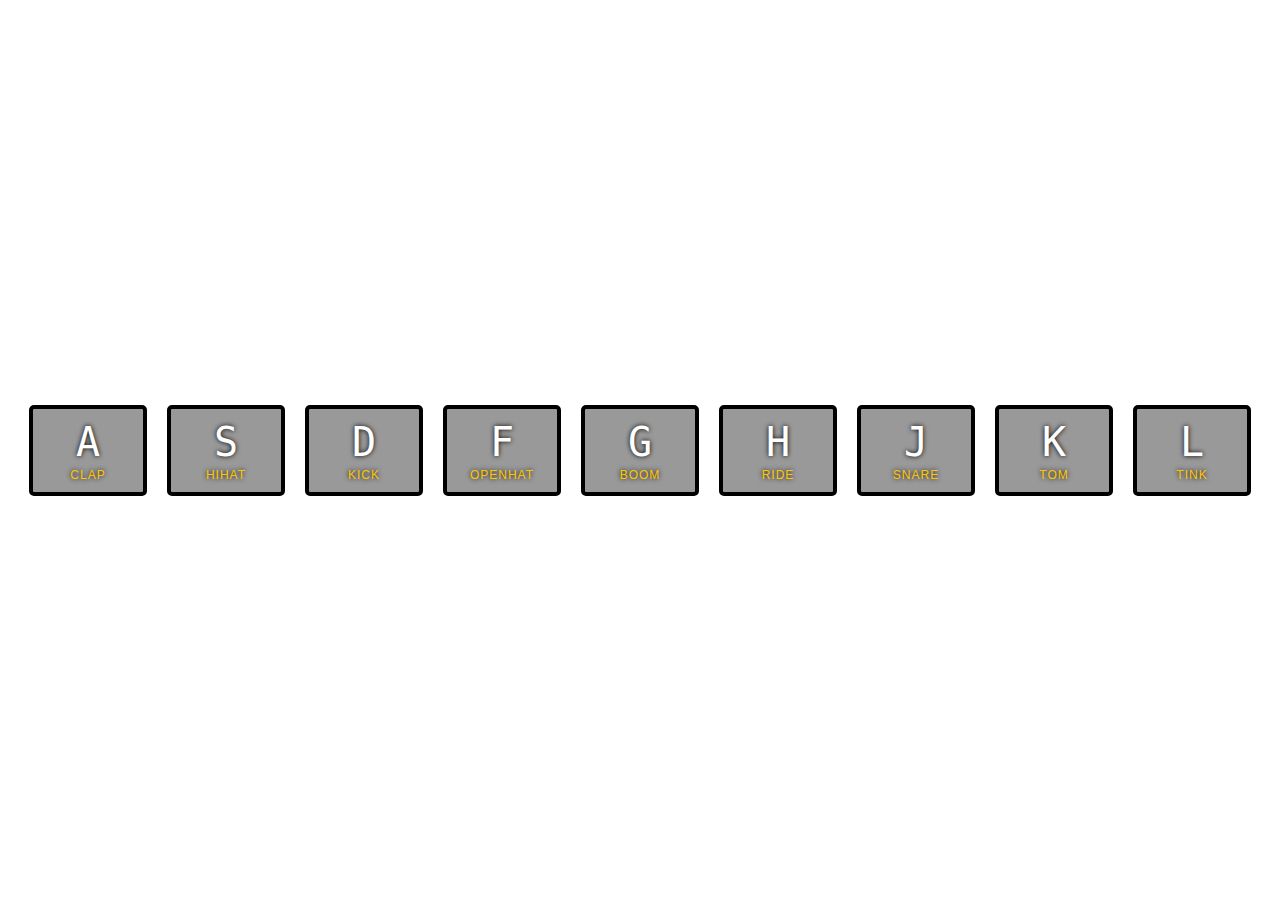
==== Day2/April/index-START.html @ 2e56a28b "Fixed Aprils Name, from Ashley." ====
<!DOCTYPE html>
<html lang="en">
<head>
  <meta charset="UTF-8">
  <title>JS Drum Kit</title>
  <link rel="stylesheet" href="style.css">
</head>
<body>


  <div class="keys">
    <div data-key="65" class="key">
      <kbd>A</kbd>
      <span class="sound">clap</span>
    </div>
    <div data-key="83" class="key">
      <kbd>S</kbd>
      <span class="sound">hihat</span>
    </div>
    <div data-key="68" class="key">
      <kbd>D</kbd>
      <span class="sound">kick</span>
    </div>
    <div data-key="70" class="key">
      <kbd>F</kbd>
      <span class="sound">openhat</span>
    </div>
    <div data-key="71" class="key">
      <kbd>G</kbd>
      <span class="sound">boom</span>
    </div>
    <div data-key="72" class="key">
      <kbd>H</kbd>
      <span class="sound">ride</span>
    </div>
    <div data-key="74" class="key">
      <kbd>J</kbd>
      <span class="sound">snare</span>
    </div>
    <div data-key="75" class="key">
      <kbd>K</kbd>
      <span class="sound">tom</span>
    </div>
    <div data-key="76" class="key">
      <kbd>L</kbd>
      <span class="sound">tink</span>
    </div>
  </div>

  <audio data-key="65" src="../sounds/clap.wav"></audio>
  <audio data-key="83" src="../sounds/hihat.wav"></audio>
  <audio data-key="68" src="../sounds/kick.wav"></audio>
  <audio data-key="70" src="../sounds/openhat.wav"></audio>
  <audio data-key="71" src="../sounds/boom.wav"></audio>
  <audio data-key="72" src="../sounds/ride.wav"></audio>
  <audio data-key="74" src="../sounds/snare.wav"></audio>
  <audio data-key="75" src="../sounds/tom.wav"></audio>
  <audio data-key="76" src="../sounds/tink.wav"></audio>

<script>

</script>


</body>
</html>
---- Day2/April/style.css ----
html {
    font-size: 10px;
    background: url(http://i.imgur.com/b9r5sEL.jpg) bottom center;
    background-size: cover;
}

body,
html {
    margin: 0;
    padding: 0;
    font-family: sans-serif;
}

.keys {
    display: flex;
    flex: 1;
    min-height: 100vh;
    align-items: center;
    justify-content: center;
}

.key {
    border: 0.4rem solid black;
    border-radius: 0.5rem;
    margin: 1rem;
    font-size: 1.5rem;
    padding: 1rem 0.5rem;
    transition: all 0.07s ease;
    width: 10rem;
    text-align: center;
    color: white;
    background: rgba(0, 0, 0, 0.4);
    text-shadow: 0 0 0.5rem black;
}

.playing {
    transform: scale(1.3);
    border-color: #ffc600;
    box-shadow: 0 0 1rem #ffc600;
}

kbd {
    display: block;
    font-size: 4rem;
}

.sound {
    font-size: 1.2rem;
    text-transform: uppercase;
    letter-spacing: 0.1rem;
    color: #ffc600;
}
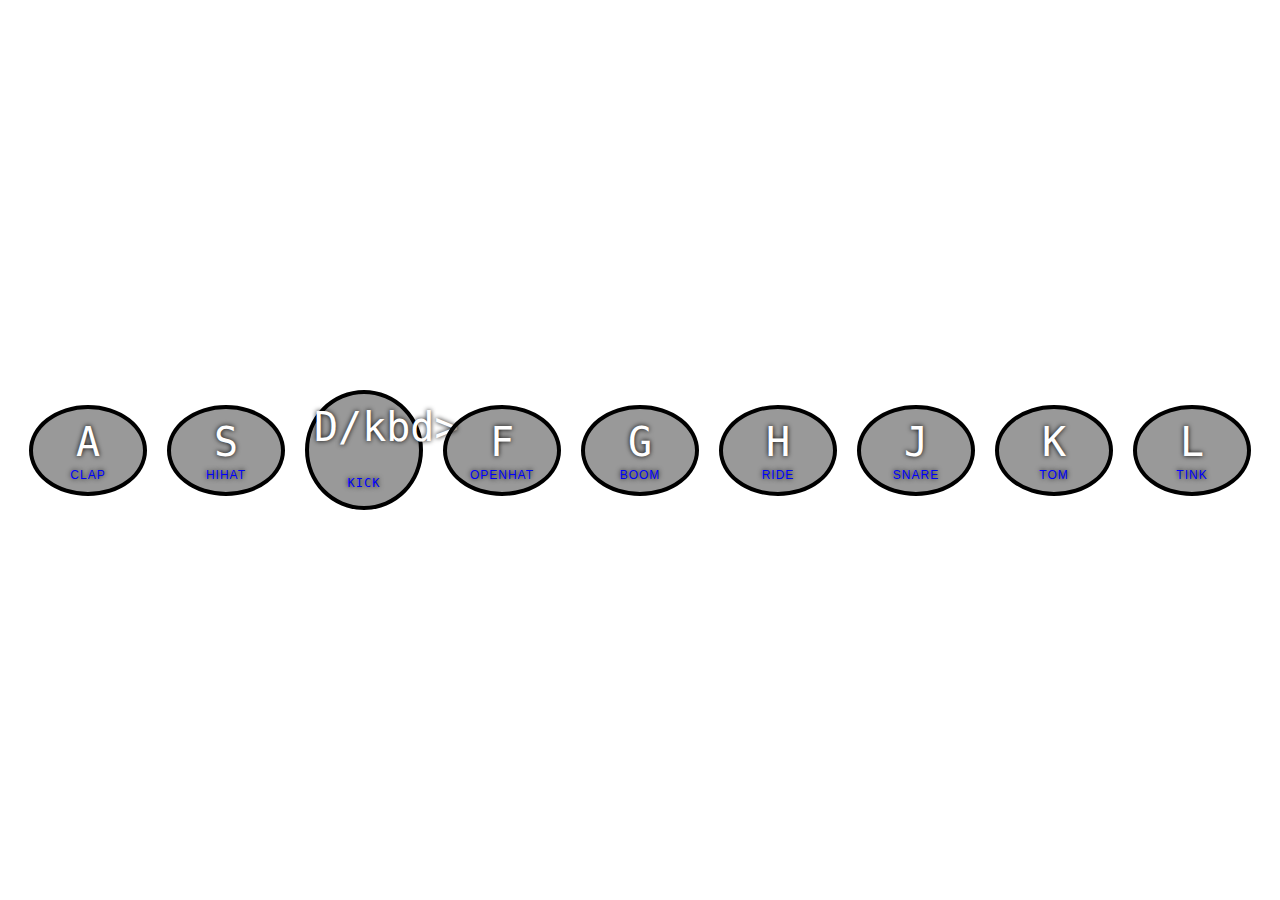
==== commit ff0feb74: "Drumset! I changed the background, shape of the keys, and colors! :)" ====
--- a/Day2/April/index-START.html
+++ b/Day2/April/index-START.html
@@ -18,7 +18,7 @@
       <span class="sound">hihat</span>
     </div>
     <div data-key="68" class="key">
-      <kbd>D</kbd>
+      <kbd>D/kbd>
       <span class="sound">kick</span>
     </div>
     <div data-key="70" class="key">
--- a/Day2/April/style.css
+++ b/Day2/April/style.css
@@ -1,6 +1,6 @@
 html {
     font-size: 10px;
-    background: url(http://i.imgur.com/b9r5sEL.jpg) bottom center;
+    background: url(https://i2.wp.com/blackgirllonghair.com/wp-content/uploads/2015/08/Screen-Shot-2015-08-16-at-5.33.01-PM.png?fit=1200%2C552https://hbcubuzz.com/wp-content/uploads/2016/02/tumblr_mafujs9UGK1qkzzqeo1_500.jpg) bottom center;
     background-size: cover;
 }
 
@@ -21,7 +21,7 @@
 
 .key {
     border: 0.4rem solid black;
-    border-radius: 0.5rem;
+    border-radius: 50%;
     margin: 1rem;
     font-size: 1.5rem;
     padding: 1rem 0.5rem;
@@ -35,8 +35,8 @@
 
 .playing {
     transform: scale(1.3);
-    border-color: #ffc600;
-    box-shadow: 0 0 1rem #ffc600;
+    border-color: #00FFFF;
+    box-shadow: 0 0 1rem #00FFFF;
 }
 
 kbd {
@@ -48,5 +48,5 @@
     font-size: 1.2rem;
     text-transform: uppercase;
     letter-spacing: 0.1rem;
-    color: #ffc600;
+    color: #0000FF;
 }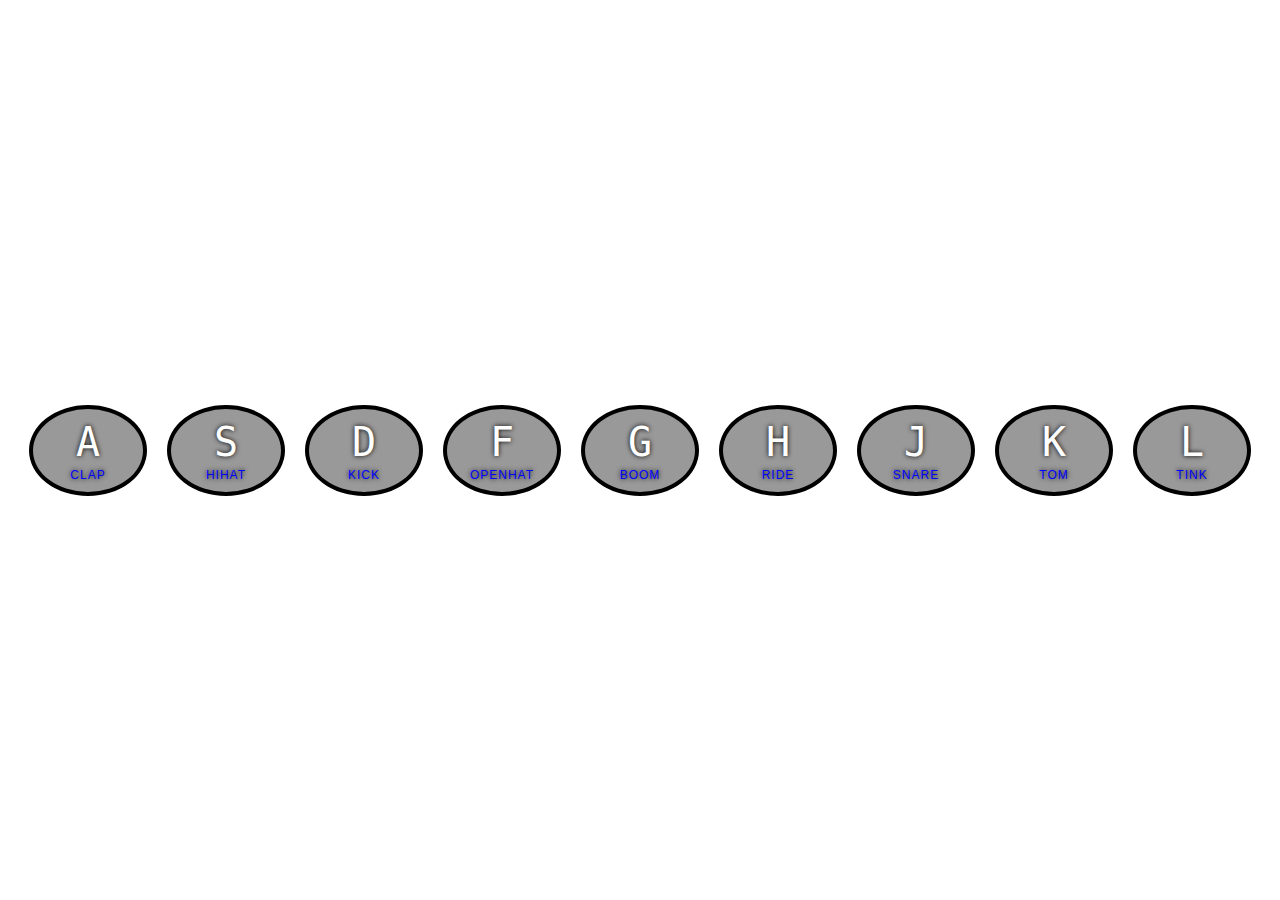
==== commit 148dfd0e: "Start.HTML file updated" ====
--- a/Day2/April/index-START.html
+++ b/Day2/April/index-START.html
@@ -18,7 +18,7 @@
       <span class="sound">hihat</span>
     </div>
     <div data-key="68" class="key">
-      <kbd>D/kbd>
+      <kbd>D</kbd>
       <span class="sound">kick</span>
     </div>
     <div data-key="70" class="key">
@@ -59,6 +59,25 @@
 
 <script>
 
+function removeTransition(e) {
+    if (e.propertyName !== 'transform') return;
+    e.target.classList.remove('playing');
+  }
+
+  function playSound(e) {
+    const audio = document.querySelector(`audio[data-key="${e.keyCode}"]`);
+    const key = document.querySelector(`div[data-key="${e.keyCode}"]`);
+    if (!audio) return;
+
+    key.classList.add('playing');
+    audio.currentTime = 0;
+    audio.play();
+  }
+
+  const keys = Array.from(document.querySelectorAll('.key'));
+  keys.forEach(key => key.addEventListener('transitionend', removeTransition));
+  window.addEventListener('keydown', playSound);
+  
 </script>
 
 
